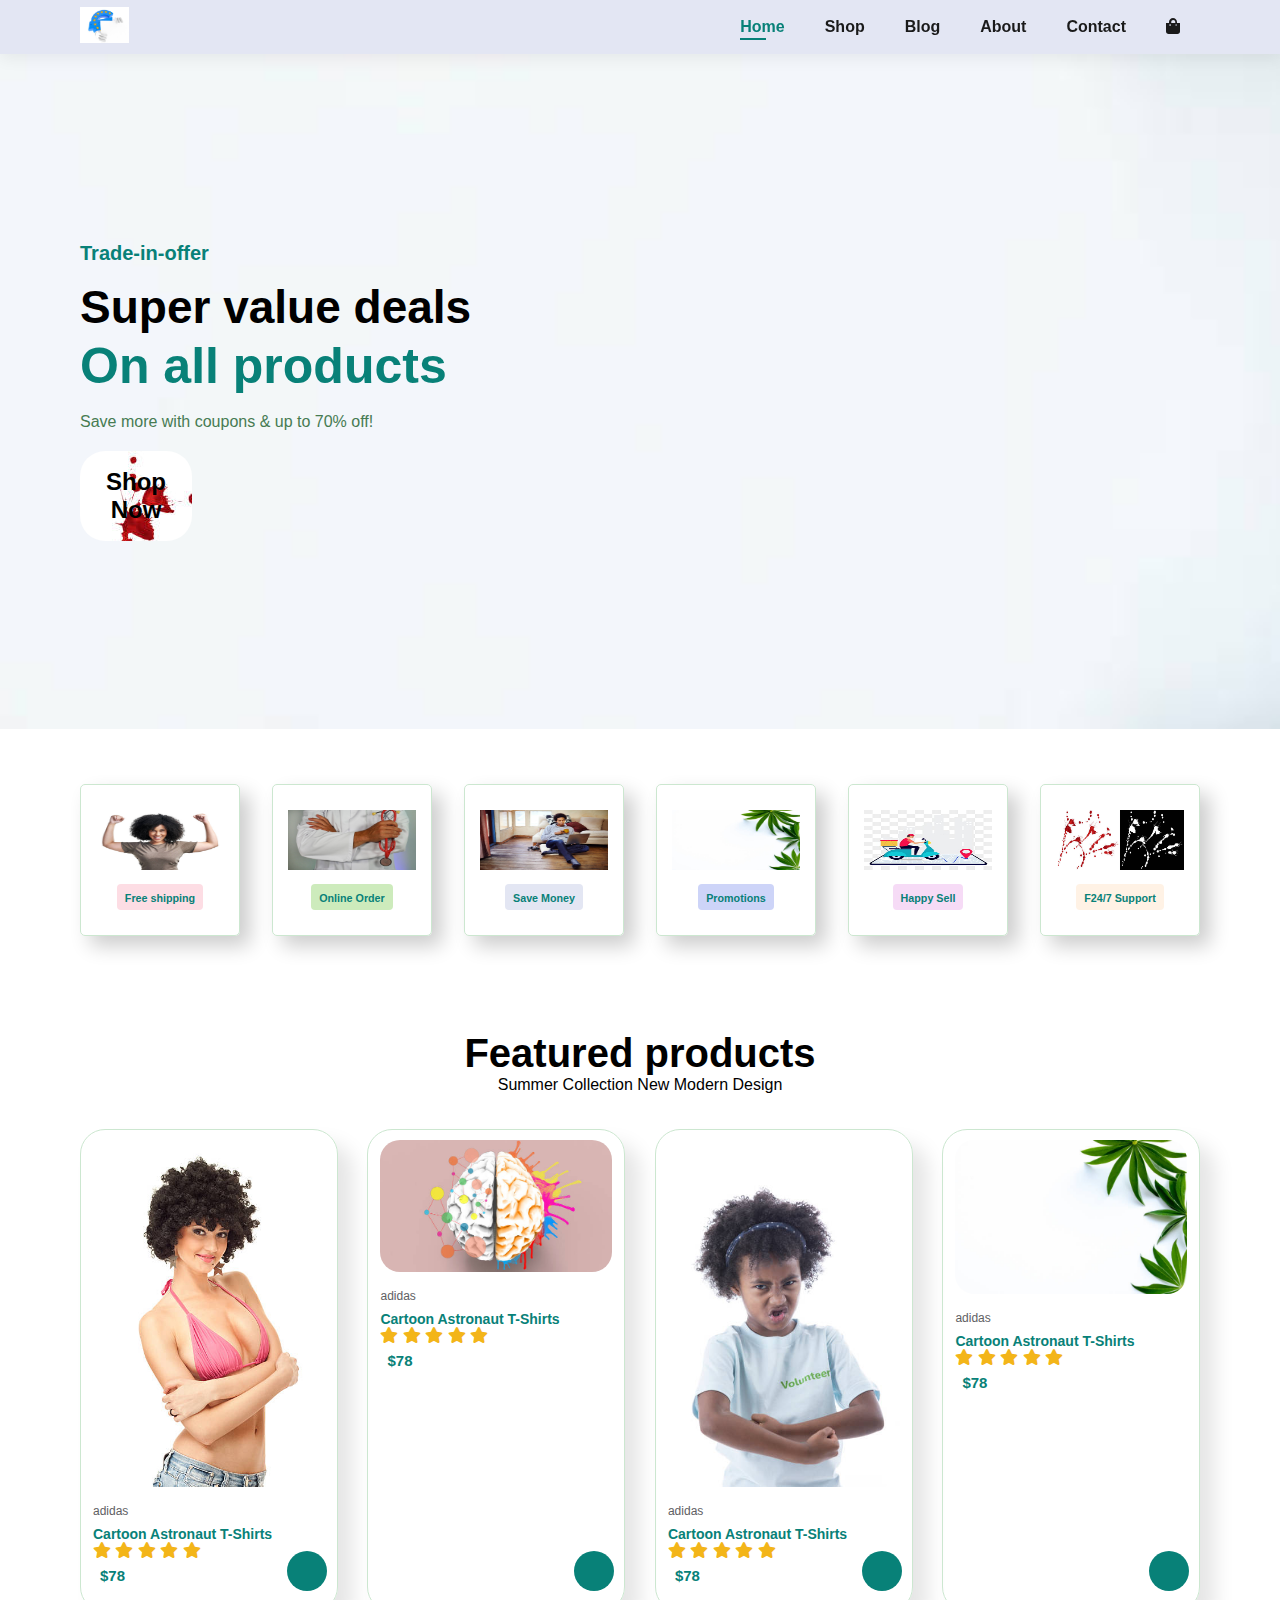
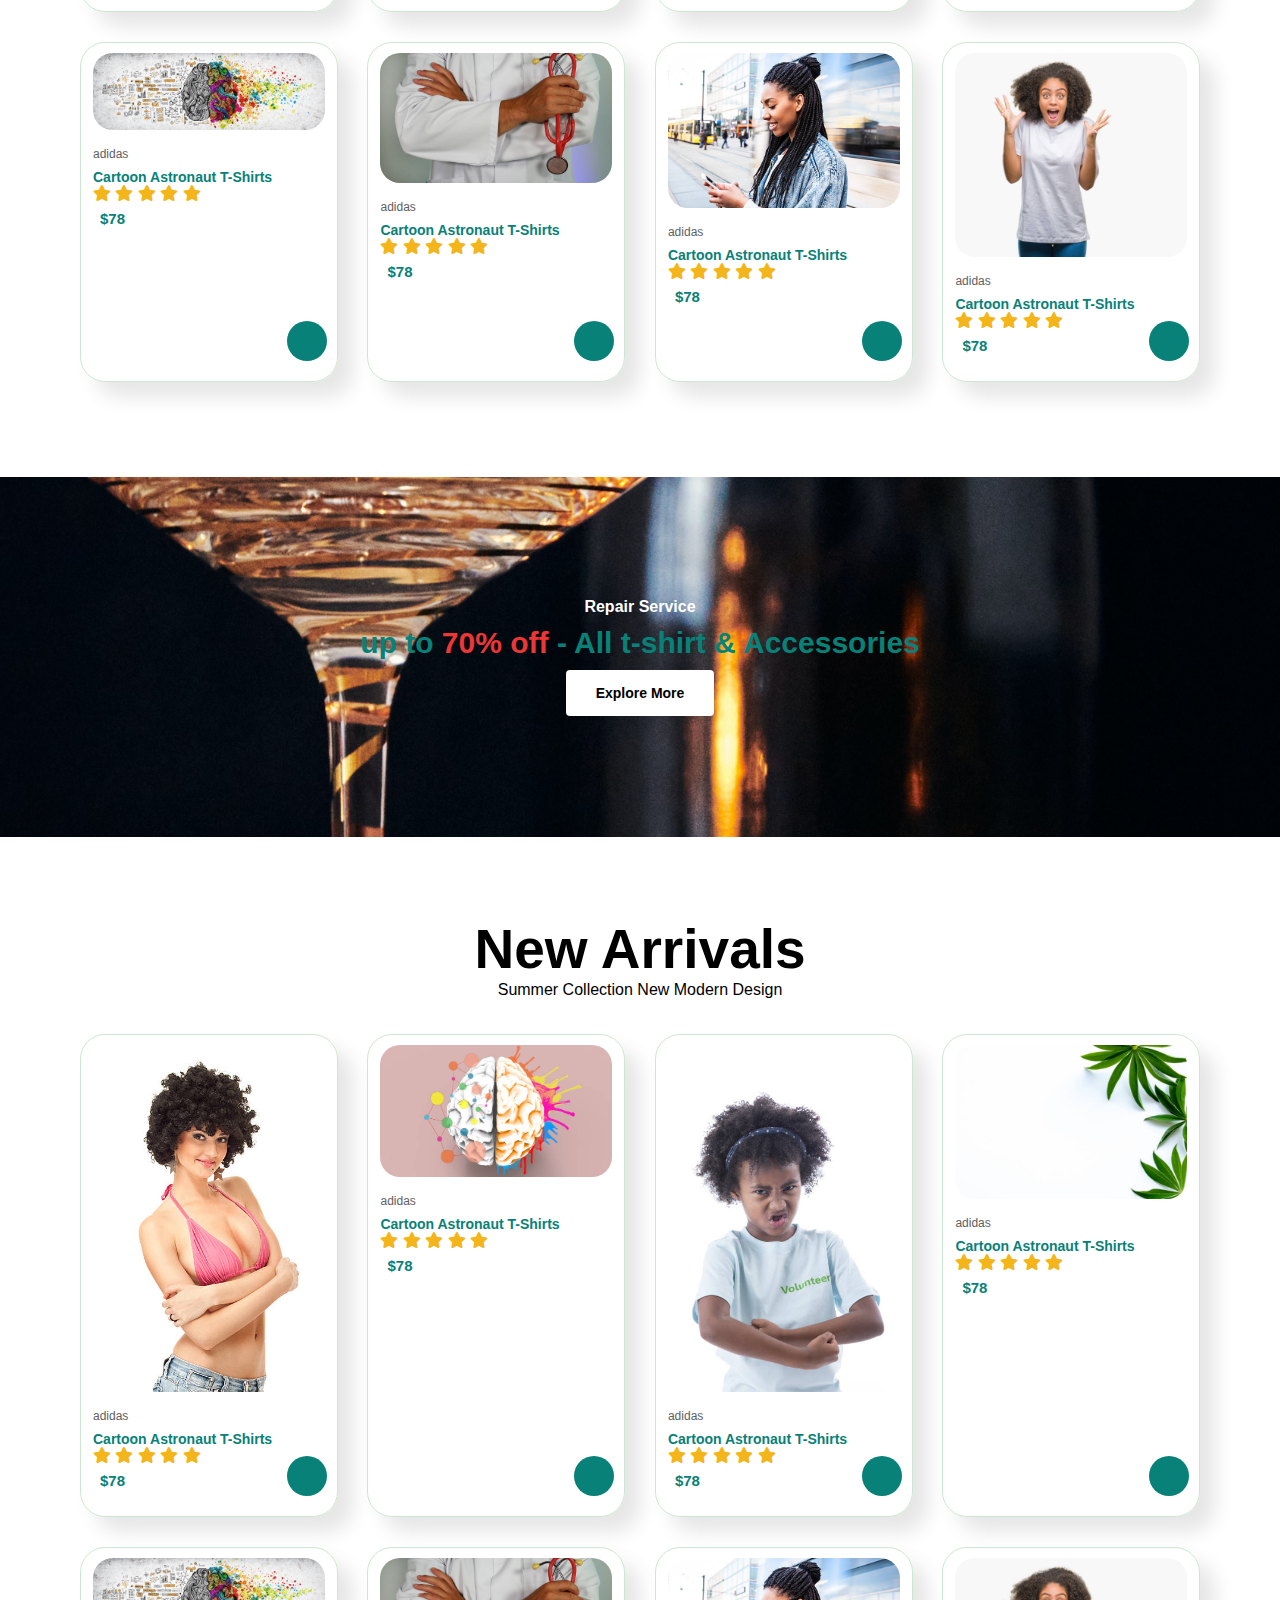
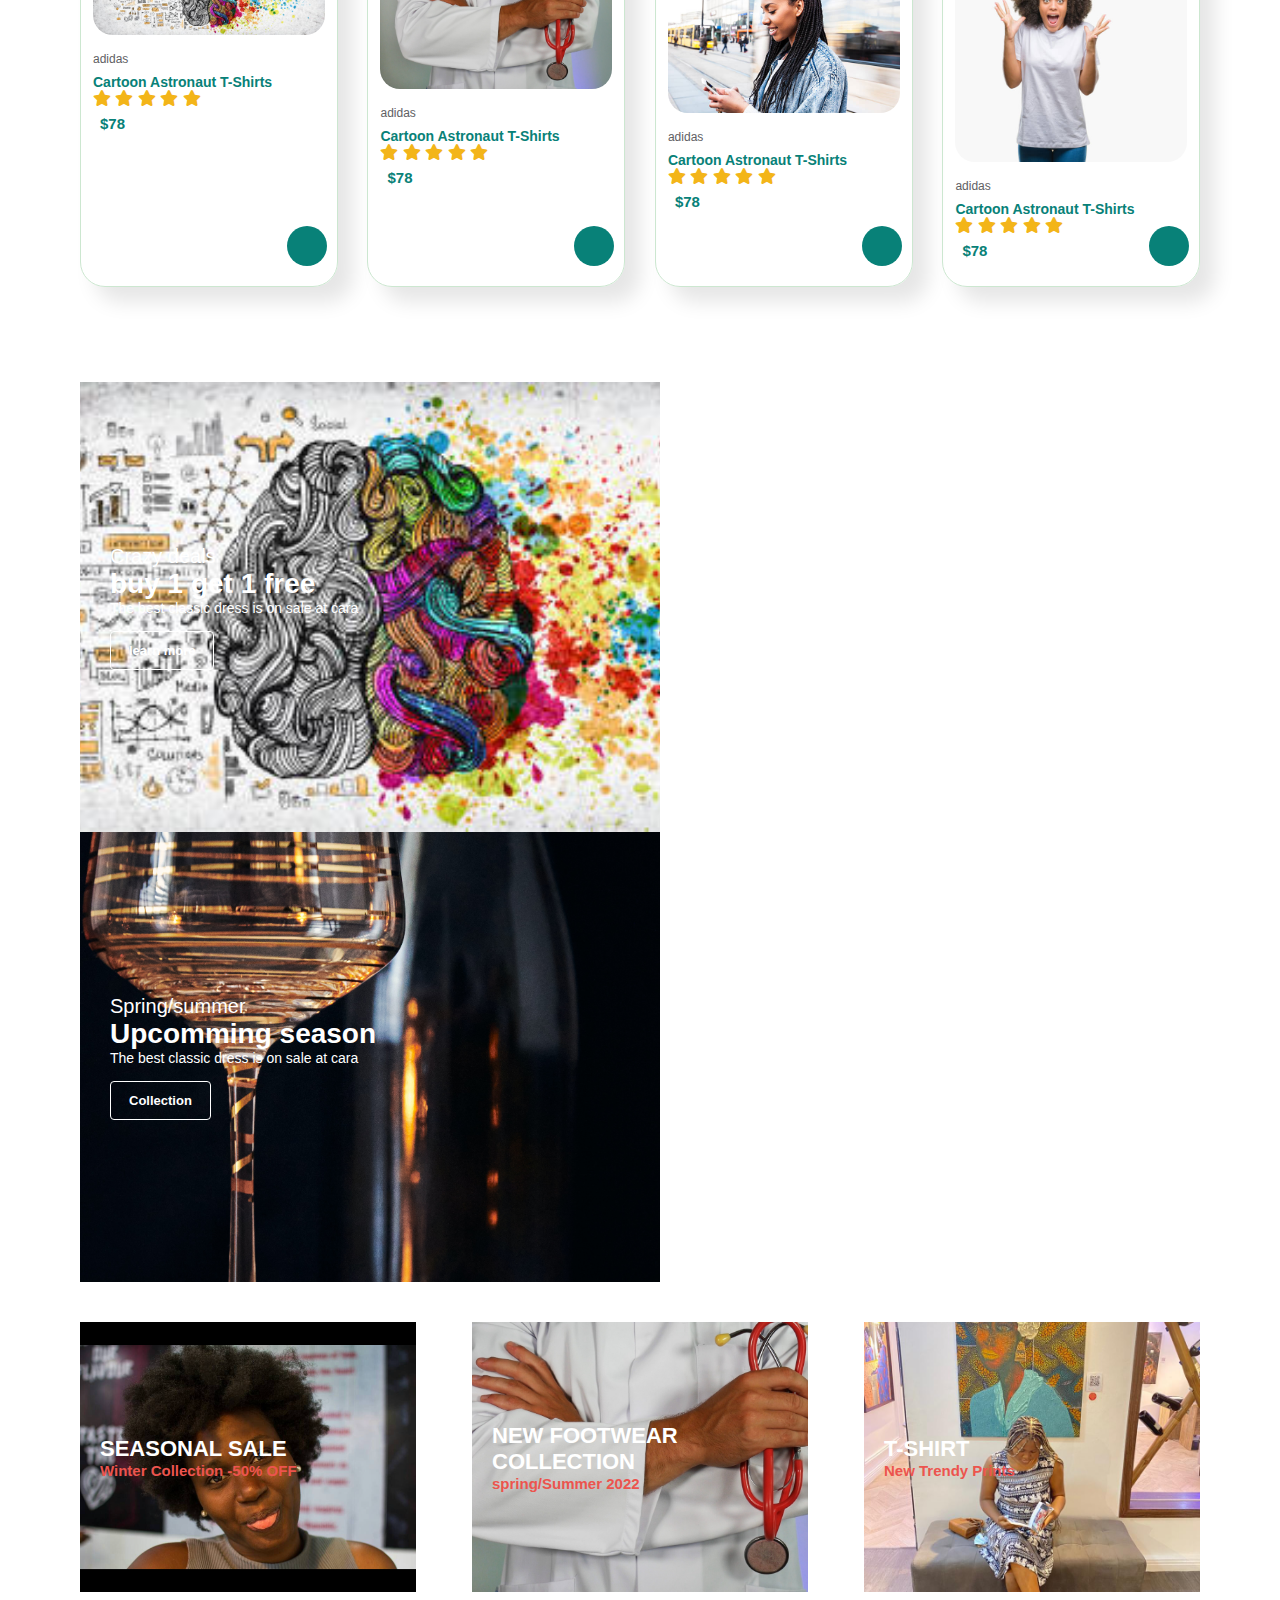
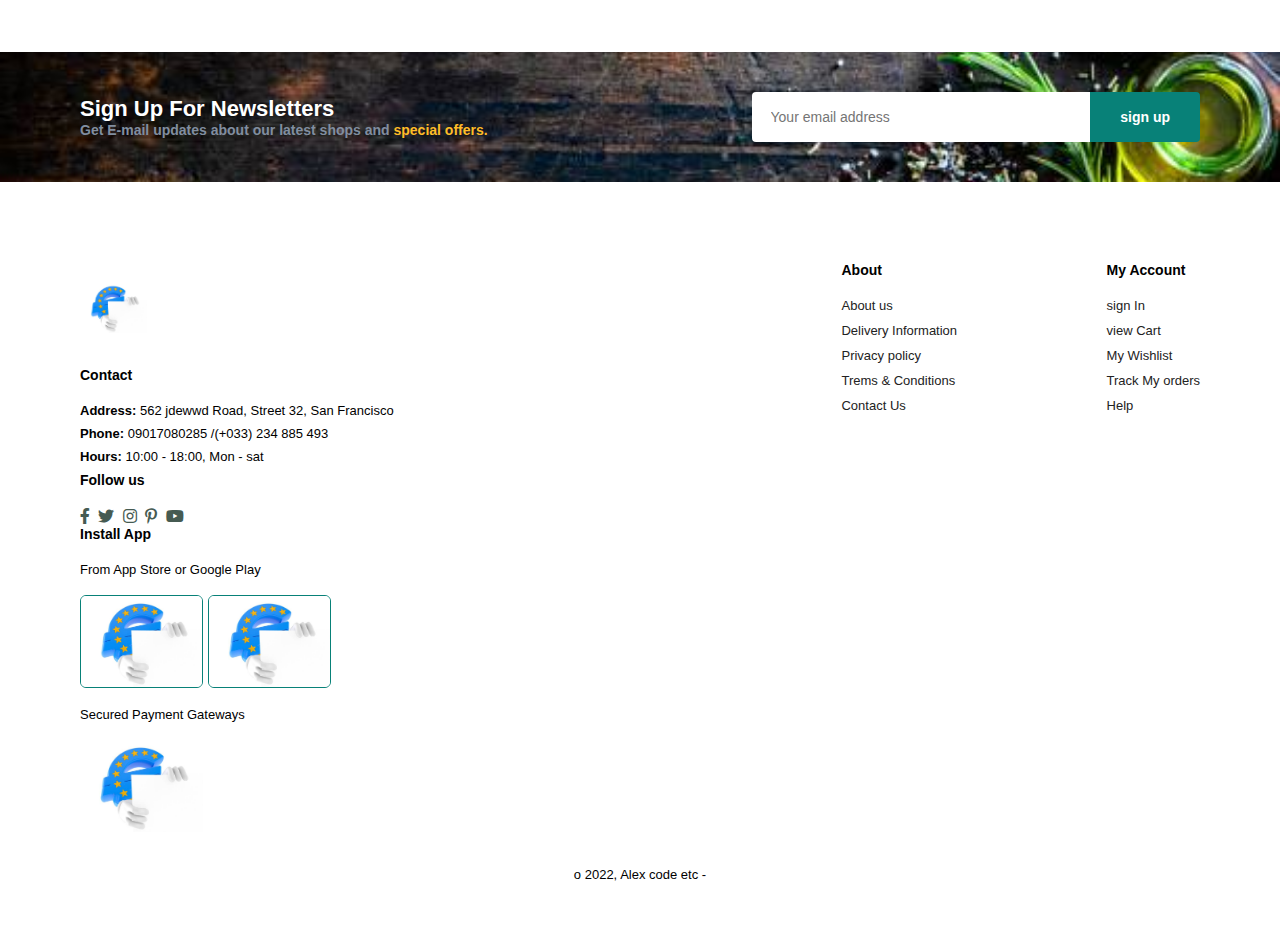
==== index.html @ e20bce14 "alexvch" ====
<!DOCTYPE html>
<html lang="en">
<head>
    <meta charset="UTF-8">
    <meta name="viewport" content="width=device-width, initial-scale=1.0">
    <meta http-equiv="X-UA-Compatible" content="ie=edge">
    <title>Document</title>
    <link rel="stylesheet" href="fontawesome-free-5.15.4-web/css/all.min.css">
    <link rel="stylesheet" href="style.css">
</head>
<body>

    <section id="header">
        <a href="#"> <img src="ttt.jpg" class="logo" alt=""></a>
        <div>
            <ul id="navbar">
                <li><a class="active" href="index.html">Home</a></li>
                <li><a href="shop.html">Shop</a></li>
                <li><a href="blog.html">Blog</a></li>
                <li><a href="about.html">About</a></li>
                <li><a href="contact.html">Contact</a></li>
                <li id="lg-bag"><a href="cart.html"><i class="fa fa-shopping-bag" aria-hidden="true"></i></a></li>
                <a href="#" id="close"><i class="fa fa-times" aria-hidden="true"></i></a>
                

            </ul>
        </div>
        <div id="mobile">
            <a href="cart.html"><i class="fa fa-shopping-bag" aria-hidden="true"></i></a>
            <i id="bar" class="fa fa-outdent" aria-hidden="true"></i>



        </div>
    </section>



    <section id="hero">
        <h4 style="font-size: 20px; padding-bottom: 15px; color:#088178;">Trade-in-offer</h4>
        <h2 style="font-size: 46px; line-height: 54px;">Super value deals</h2>
        <h1 style="font-size: 50px; line-height: 64px; color:#088178;">On all products</h1>
        <p style="color: #1a1a1a; margin: 15px 0 20px 0; color: #467b52;">Save more with coupons & up to 70% off!</p>
        <button>Shop Now</button>

    </section>

    <section id="feature" class="section-p1">
        <div class="fe-box">
            <img src="mk.jpg" class="mmb" alt="">
            <h6>Free shipping</h6>
        </div>
        <div class="fe-box">
            <img src="alexf.jpg" class="mmb" alt="">
            <h6>Online Order</h6>
        </div>
        <div class="fe-box">
            <img src="lll.jpg" class="mmb" alt="">
            <h6>Save Money</h6>
        </div>
        <div class="fe-box">
            <img src="msj.jpg" class="mmb" alt="">
            <h6>Promotions</h6>
        </div>
        <div class="fe-box">
            <img src="nmh.jpg" class="mmb" alt="">
            <h6>Happy Sell</h6>
        </div>
        <div class="fe-box">
            <img src="vvvv.jpg" class="mmb" alt="">
            <h6>F24/7 Support</h6>
        </div>
    </section>


    <section id="product"  class="section-p1">
        <h2>Featured products</h2>
        <p>Summer Collection New Modern Design</p>
        <div class="pro-container">
           <div class="pro" onclick="window.location.href='sproduct.html';">
               <img src="bn.jpg" alt="">
               <div class="des">
                   <span>adidas</span>
                   <h5>Cartoon Astronaut T-Shirts</h5>
                   <div class="star">
                        <i class="fa fa-star" aria-hidden="true"></i>
                        <i class="fa fa-star" aria-hidden="true"></i>
                        <i class="fa fa-star" aria-hidden="true"></i>
                        <i class="fa fa-star" aria-hidden="true"></i>
                        <i class="fa fa-star" aria-hidden="true"></i>
                        
                   </div>
                   <h4>$78</h4>
               </div>
               <a href="#"><i class="fa fa-shopping-cart cart" aria-hidden="true"></i></a>

           </div>
           <div class="pro" onclick="window.location.href='sproduct.html';">
            <img src="asx.jpg" alt="">
            <div class="des">
                <span>adidas</span>
                <h5>Cartoon Astronaut T-Shirts</h5>
                <div class="star">
                     <i class="fa fa-star" aria-hidden="true"></i>
                     <i class="fa fa-star" aria-hidden="true"></i>
                     <i class="fa fa-star" aria-hidden="true"></i>
                     <i class="fa fa-star" aria-hidden="true"></i>
                     <i class="fa fa-star" aria-hidden="true"></i>
                     
                </div>
                <h4>$78</h4>
            </div>
            <a href="#"><i class="fa fa-shopping-cart cart" aria-hidden="true"></i></a>

        </div>
        <div class="pro" onclick="window.location.href='sproduct.html';">
            <img src="bb.jpg" alt="">
            <div class="des">
                <span>adidas</span>
                <h5>Cartoon Astronaut T-Shirts</h5>
                <div class="star">
                     <i class="fa fa-star" aria-hidden="true"></i>
                     <i class="fa fa-star" aria-hidden="true"></i>
                     <i class="fa fa-star" aria-hidden="true"></i>
                     <i class="fa fa-star" aria-hidden="true"></i>
                     <i class="fa fa-star" aria-hidden="true"></i>
                     
                </div>
                <h4>$78</h4>
            </div>
            <a href="#"><i class="fa fa-shopping-cart cart" aria-hidden="true"></i></a>

        </div>
        <div class="pro" onclick="window.location.href='sproduct.html';">
            <img src="msj.jpg" alt="">
            <div class="des">
                <span>adidas</span>
                <h5>Cartoon Astronaut T-Shirts</h5>
                <div class="star">
                     <i class="fa fa-star" aria-hidden="true"></i>
                     <i class="fa fa-star" aria-hidden="true"></i>
                     <i class="fa fa-star" aria-hidden="true"></i>
                     <i class="fa fa-star" aria-hidden="true"></i>
                     <i class="fa fa-star" aria-hidden="true"></i>
                     
                </div>
                <h4>$78</h4>
            </div>
            <a href="#"><i class="fa fa-shopping-cart cart" aria-hidden="true"></i></a>

        </div>
        <div class="pro" onclick="window.location.href='sproduct.html';">
            <img src="bra.jpg" alt="">
            <div class="des">
                <span>adidas</span>
                <h5>Cartoon Astronaut T-Shirts</h5>
                <div class="star">
                     <i class="fa fa-star" aria-hidden="true"></i>
                     <i class="fa fa-star" aria-hidden="true"></i>
                     <i class="fa fa-star" aria-hidden="true"></i>
                     <i class="fa fa-star" aria-hidden="true"></i>
                     <i class="fa fa-star" aria-hidden="true"></i>
                     
                </div>
                <h4>$78</h4>
            </div>
            <a href="#"><i class="fa fa-shopping-cart cart" aria-hidden="true"></i></a>

        </div>
        <div class="pro" onclick="window.location.href='sproduct.html';">
            <img src="alexf.jpg" alt="">
            <div class="des">
                <span>adidas</span>
                <h5>Cartoon Astronaut T-Shirts</h5>
                <div class="star">
                     <i class="fa fa-star" aria-hidden="true"></i>
                     <i class="fa fa-star" aria-hidden="true"></i>
                     <i class="fa fa-star" aria-hidden="true"></i>
                     <i class="fa fa-star" aria-hidden="true"></i>
                     <i class="fa fa-star" aria-hidden="true"></i>
                     
                </div>
                <h4>$78</h4>
            </div>
            <a href="#"><i class="fa fa-shopping-cart cart" aria-hidden="true"></i></a>

        </div>
        <div class="pro" onclick="window.location.href='sproduct.html';">
            <img src="sdd.jpg" alt="">
            <div class="des">
                <span>adidas</span>
                <h5>Cartoon Astronaut T-Shirts</h5>
                <div class="star">
                     <i class="fa fa-star" aria-hidden="true"></i>
                     <i class="fa fa-star" aria-hidden="true"></i>
                     <i class="fa fa-star" aria-hidden="true"></i>
                     <i class="fa fa-star" aria-hidden="true"></i>
                     <i class="fa fa-star" aria-hidden="true"></i>
                     
                </div>
                <h4>$78</h4>
            </div>
            <a href="#"><i class="fa fa-shopping-cart cart" aria-hidden="true"></i></a>

        </div>
        <div class="pro" onclick="window.location.href='sproduct.html';">
            <img src="ccc.jpg" alt="">
            <div class="des">
                <span>adidas</span>
                <h5>Cartoon Astronaut T-Shirts</h5>
                <div class="star">
                     <i class="fa fa-star" aria-hidden="true"></i>
                     <i class="fa fa-star" aria-hidden="true"></i>
                     <i class="fa fa-star" aria-hidden="true"></i>
                     <i class="fa fa-star" aria-hidden="true"></i>
                     <i class="fa fa-star" aria-hidden="true"></i>
                     
                </div>
                <h4>$78</h4>
            </div>
            <a href="#"><i class="fa fa-shopping-cart cart" aria-hidden="true"></i></a>

        </div>
        </div>

    </section>

    <section id="banner" class="section-m1">
        <h4>Repair Service</h4>
        <h2>up to <span> 70% off</span> - All t-shirt & Accessories</h2>
        <button class="normal">Explore More</button>

    </section>

    
    <section id="product"  class="section-p1">
        <h2 class="bb">New Arrivals</h2>
        <p>Summer Collection New Modern Design</p>
        <div class="pro-container">
           <div class="pro" onclick="window.location.href='sproduct.html';">
               <img src="bn.jpg" alt="">
               <div class="des">
                   <span>adidas</span>
                   <h5>Cartoon Astronaut T-Shirts</h5>
                   <div class="star">
                        <i class="fa fa-star" aria-hidden="true"></i>
                        <i class="fa fa-star" aria-hidden="true"></i>
                        <i class="fa fa-star" aria-hidden="true"></i>
                        <i class="fa fa-star" aria-hidden="true"></i>
                        <i class="fa fa-star" aria-hidden="true"></i>
                        
                   </div>
                   <h4>$78</h4>
               </div>
               <a href="#"><i class="fa fa-shopping-cart cart" aria-hidden="true"></i></a>

           </div>
           <div class="pro" onclick="window.location.href='sproduct.html';">
            <img src="asx.jpg" alt="">
            <div class="des">
                <span>adidas</span>
                <h5>Cartoon Astronaut T-Shirts</h5>
                <div class="star">
                     <i class="fa fa-star" aria-hidden="true"></i>
                     <i class="fa fa-star" aria-hidden="true"></i>
                     <i class="fa fa-star" aria-hidden="true"></i>
                     <i class="fa fa-star" aria-hidden="true"></i>
                     <i class="fa fa-star" aria-hidden="true"></i>
                     
                </div>
                <h4>$78</h4>
            </div>
            <a href="#"><i class="fa fa-shopping-cart cart" aria-hidden="true"></i></a>

        </div>
        <div class="pro" onclick="window.location.href='sproduct.html';">
            <img src="bb.jpg" alt="">
            <div class="des">
                <span>adidas</span>
                <h5>Cartoon Astronaut T-Shirts</h5>
                <div class="star">
                     <i class="fa fa-star" aria-hidden="true"></i>
                     <i class="fa fa-star" aria-hidden="true"></i>
                     <i class="fa fa-star" aria-hidden="true"></i>
                     <i class="fa fa-star" aria-hidden="true"></i>
                     <i class="fa fa-star" aria-hidden="true"></i>
                     
                </div>
                <h4>$78</h4>
            </div>
            <a href="#"><i class="fa fa-shopping-cart cart" aria-hidden="true"></i></a>

        </div>
        <div class="pro" onclick="window.location.href='sproduct.html';">
            <img src="msj.jpg" alt="">
            <div class="des">
                <span>adidas</span>
                <h5>Cartoon Astronaut T-Shirts</h5>
                <div class="star">
                     <i class="fa fa-star" aria-hidden="true"></i>
                     <i class="fa fa-star" aria-hidden="true"></i>
                     <i class="fa fa-star" aria-hidden="true"></i>
                     <i class="fa fa-star" aria-hidden="true"></i>
                     <i class="fa fa-star" aria-hidden="true"></i>
                     
                </div>
                <h4>$78</h4>
            </div>
            <a href="#"><i class="fa fa-shopping-cart cart" aria-hidden="true"></i></a>

        </div>
        <div class="pro" onclick="window.location.href='sproduct.html';">
            <img src="bra.jpg" alt="">
            <div class="des">
                <span>adidas</span>
                <h5>Cartoon Astronaut T-Shirts</h5>
                <div class="star">
                     <i class="fa fa-star" aria-hidden="true"></i>
                     <i class="fa fa-star" aria-hidden="true"></i>
                     <i class="fa fa-star" aria-hidden="true"></i>
                     <i class="fa fa-star" aria-hidden="true"></i>
                     <i class="fa fa-star" aria-hidden="true"></i>
                     
                </div>
                <h4>$78</h4>
            </div>
            <a href="#"><i class="fa fa-shopping-cart cart" aria-hidden="true"></i></a>

        </div>
        <div class="pro" onclick="window.location.href='sproduct.html';">
            <img src="alexf.jpg" alt="">
            <div class="des">
                <span>adidas</span>
                <h5>Cartoon Astronaut T-Shirts</h5>
                <div class="star">
                     <i class="fa fa-star" aria-hidden="true"></i>
                     <i class="fa fa-star" aria-hidden="true"></i>
                     <i class="fa fa-star" aria-hidden="true"></i>
                     <i class="fa fa-star" aria-hidden="true"></i>
                     <i class="fa fa-star" aria-hidden="true"></i>
                     
                </div>
                <h4>$78</h4>
            </div>
            <a href="#"><i class="fa fa-shopping-cart cart" aria-hidden="true"></i></a>

        </div>
        <div class="pro" onclick="window.location.href='sproduct.html';">
            <img src="sdd.jpg" alt="">
            <div class="des">
                <span>adidas</span>
                <h5>Cartoon Astronaut T-Shirts</h5>
                <div class="star">
                     <i class="fa fa-star" aria-hidden="true"></i>
                     <i class="fa fa-star" aria-hidden="true"></i>
                     <i class="fa fa-star" aria-hidden="true"></i>
                     <i class="fa fa-star" aria-hidden="true"></i>
                     <i class="fa fa-star" aria-hidden="true"></i>
                     
                </div>
                <h4>$78</h4>
            </div>
            <a href="#"><i class="fa fa-shopping-cart cart" aria-hidden="true"></i></a>

        </div>
        <div class="pro" onclick="window.location.href='search.html';">
            <img src="ccc.jpg" alt="">
            <div class="des">
                <span>adidas</span>
                <h5>Cartoon Astronaut T-Shirts</h5>
                <div class="star">
                     <i class="fa fa-star" aria-hidden="true"></i>
                     <i class="fa fa-star" aria-hidden="true"></i>
                     <i class="fa fa-star" aria-hidden="true"></i>
                     <i class="fa fa-star" aria-hidden="true"></i>
                     <i class="fa fa-star" aria-hidden="true"></i>
                     
                </div>
                <h4>$78</h4>
            </div>
            <a href="#"><i class="fa fa-shopping-cart cart" aria-hidden="true"></i></a>

        </div>
        </div>

    </section>

    <section id="sm-banner" class="section-p1">
        <div class="banner-box">
            <h4>Crazy deals</h4>
            <h2>buy 1 get 1 free</h2>
            <span>The best classic dress is on sale at cara</span>
            <button class="white">learn more</button>

        </div>
        <div class="banner-box banner-box2"> 
            <h4>Spring/summer</h4>
            <h2>Upcomming season</h2>
            <span>The best classic dress is on sale at cara</span>
            <button class="white">Collection</button>

        </div>
    </section>

    <section id="banner3">
        <div class="banner-box"> 
            <h2>SEASONAL SALE</h2>
            <h3>Winter Collection -50% OFF</h3>

        </div>
        <div class="banner-box banner-box2"> 
            <h2>NEW FOOTWEAR <br> COLLECTION</h2>
            <h3>spring/Summer 2022</h3>

        </div>
        <div class="banner-box  banner-box3"> 
            <h2>T-SHIRT</h2>
            <h3>New Trendy Prints</h3>

        </div>
    </section>

    <section id="news-letter" class="section-p1 section-m1">
        <div class="newstext">
            <h4>Sign Up For Newsletters</h4>
        <p>Get E-mail updates about our latest shops and <span> special offers.</span></p>

        </div>
         <div class="form">
            <input type="text" placeholder="Your email address">
            <button class="normal">sign up</button>
         </div>
         

    </section>

    <footer class="section-p1">
        <div class="follow">
            <img src="ttt.jpg" class="nkk" alt="">
            <h4>Contact</h4>
            <p> <strong>Address:</strong> 562 jdewwd Road, Street 32, San Francisco</p>
            <p> <strong>Phone:</strong> 09017080285 /(+033) 234 885 493</p>
            <p> <strong>Hours:</strong> 10:00 - 18:00, Mon - sat</p>
            <div class="Follow">
                <h4>Follow us</h4>
                <div class="icon">
                     <i class="fab fa-facebook-f" aria-hidden="true"></i>
                     <i class="fab fa-twitter" aria-hidden="true"></i>
                     <i class="fab fa-instagram" aria-hidden="true"></i>
                     <i class="fab fa-pinterest-p" aria-hidden="true"></i>
                     <i class="fab fa-youtube" aria-hidden="true"></i>


                </div>

            </div>

       

        </div>

        <div class="col">
            <h4>About</h4>
            <a href="#">About us</a>
            <a href="#">Delivery Information</a>
            <a href="#">Privacy policy</a>
            <a href="#">Trems & Conditions</a>
            <a href="#">Contact Us</a>
        </div>

        <div class="col">
            <h4>My Account</h4>
            <a href="#">sign In</a>
            <a href="#">view Cart</a>
            <a href="#">My Wishlist</a>
            <a href="#">Track My orders</a>
            <a href="#">Help</a>
        </div>

        <div class="col install">
            <h4>Install App</h4>
            <p>From App Store or Google Play</p>
            <div class="row">
                <img src="ttt.jpg" class="nkk" alt="">
                <img src="ttt.jpg" class="nkk" alt="">
            </div>
            <p>Secured Payment Gateways</p>
            <img src="ttt.jpg" class="nkk" alt="">
        </div>

        <div class="copyright">
            <p>o 2022, Alex code etc - </p>

        </div>

    </footer>
    

    <script src="script.js"></script>
</body>
</html>
---- style.css ----
*{
    margin: 0;
    padding: 0;
    box-sizing: border-box;
    font-family: 'spartan', sans-serif;
}
.section-p1{
    padding: 40px 80px;
}
.section-m1{
    margin: 40px 0;
}
button.normal{
    font-size: 14px;
    font-weight: 600;
    padding: 15px 30px;
    color: #000;
    background-color: #ffff;
    border-radius: 4px;
    cursor: pointer;
    border: none;
    outline: none;
    transition: 0.2s;
}
button.white{
    font-size: 13px;
    font-weight: 600;
    padding: 11px 18px;
    color: #fff;
    background-color: transparent;
    border-radius: 4px;
    cursor: pointer;
    border: 1px solid #fff;
    outline: none;
    transition: 0.2s;
}
body{
    width: 100%;
}

.logo{
    width: 8%;
}
#header{
display: flex;
justify-content: space-between;
align-items: center;
padding: 27px 80px;
height: 20px;
background-color:#E3E6F3;
box-shadow: 0 5px 15px rgba(0, 0, 0, 0.06);
z-index: 999;
position: sticky;
top: 0;
left: 0;
}
#navbar{
    display: flex;
    justify-content: center;
    align-items: center;
    
}
#navbar li{
    list-style: none;
    padding: 0 20px;
    position: relative;
}
#navbar li a{
    text-decoration: none;
    font-size: 16px;
    font-weight: 600;
    color:#1a1a1a;
    transition: 0.5s ease;
}
#navbar li a:hover{
    color:#088178;
}
#navbar li a.active{
    color:#088178;
}
#navbar li a.active::after,
#navbar li a:hover::after{
    content: "";
    width: 30%;
    height: 2px;
    background-color:#088178;
    position: absolute;
    bottom: -4px;
    left: 20px;
}
#mobile{
    display: none;
    align-items: center;
}
#close{
    display: none;
}
#hero{
    background-image: url("azr.jpg");
    height: 75vh;
    width: 100%;
    background-size: cover;
    background-position: top 25% left 0;
    padding: 0 80px;
    /* align-items: flex-start; */
    flex-direction: column;
    /* margin-left: 34%; */
    align-items: flex-start;
    display: flex;
    justify-content: center;
    
}
#hero button{
    background-image: url("vvvv.jpg");
    height: 10vh;
    width: 10%;
    padding: 10px;
    font-size: 1.5rem;
    font-weight: 600;
    border: none;
    cursor: pointer;
    border-radius: 25px;
}
.mmb{
width: 100%;
height: 60px;
}
#feature{
    display: flex;
    justify-content: space-between;
    align-items: center;
    flex-wrap: wrap;
}
#feature .fe-box{
    text-align: center;
    width: 160px;
    padding: 25px 15px;
    box-shadow: 10px 10px 20px rgba(0, 0, 0, 0.20);
    border: 1px solid #cce7d0;
    border-radius: 5px;
    margin: 15px 0;
}
#feature .fe-box:hover{
    box-shadow: 10px 10px 50px rgba(70, 60, 221, 0.15);

}
#feature .fe-box img{
    width: 100%;
    margin-bottom: 10px;
}
#feature .fe-box h6{
    padding: 9px 8px 6px 8px;
    line-height: 1;
    border-radius: 4px;
    color: #088178;
    background-color: #fddde4;
    display: inline-block;
}
#feature .fe-box:nth-child(2) h6{
    background-color: #cdebbc;

}
#feature .fe-box:nth-child(3) h6{
    background-color:#E3E6F3;
    
}
#feature .fe-box:nth-child(4) h6{
    background-color: #cdd4f8;
    
}
#feature .fe-box:nth-child(5) h6{
    background-color: #f6dbf6;
    
}
#feature .fe-box:nth-child(6) h6{
    background-color: #fff2e5;
    
}
#product{
    text-align: center;

}

#product .pro{
    width: 23%;
    padding: 10px 12px;
    min-width: 250px;
    border: 1px solid #cce7d0;
    border-radius: 25px;
    cursor: pointer;
    box-shadow: 15px 15px 20px rgba(0, 0, 0, 0.1);
    margin: 15px 0;
    transition: 0.2s ease;
    position: relative;
}
#product .pro:hover{
    box-shadow: 20px 20px 30px rgba(0, 0, 0, 0.07);
    background: lightblue;

}
#product .pro img{
    width: 100%;
    border-radius: 20px;
}
#product .pro .des{
    text-align: start;
    padding: 10px 0;
}
#product .pro .des span{
    color:#606063;
    font-size: 12px;
}
#product .pro .des h5{
    color: #088178;
    font-size: 14px;
    padding-top: 7px;
}
#product .pro .des i{
    color:rgb(243, 181, 25) ;
}
#product .pro .des h4{
    padding: 7px;
    font-size: 15px;
    font-weight: 700;
    color:#088178;
}
#product h2{
    font-weight: 800;
    justify-content: space-between;
    font-size: 40px;
}
#product .bb{
    font-weight: 800;
    justify-content: space-between;
    font-size: 55px;
}
#product .pro .cart{
    width: 40px;
    height: 40px;
    line-height: 40px;
    border-radius: 50px;
    background-color: #088178;
    font-weight: 500;
    color:  #e8f6ea;
    position: absolute;
    bottom: 20px;
    right: 10px;
}
#product .pro-container{
    display: flex;
    justify-content: space-between;
    padding-top: 20px;
    flex-wrap: wrap;
}
#banner{
    display: flex;
    flex-direction: column;
    justify-content: center;
    text-align: center;
    align-items: center;
    background-image: url(alexe.jpg);
    height: 40vh;
    width: 100%;
    background-size: cover;
    background-position: center;
}
#banner h4{
    color:#fff;
    font-size: 16px;
}
#banner h2{
    color:#088178;
    font-size: 30px;
    padding: 10px 0;
}
#banner h2 span{
    color:#ef3636;
    
}
#banner button:hover{
    background: #088178;
    color: #fff;
}
#sm-banner .banner-box{
    display: flex;
    flex-direction: column;
    justify-content: center;
    align-items: flex-start;
    background-image: url(bra.jpg);
    height: 50vh;
    min-width: 580px;
    background-size: cover;
    padding: 30px;
    background-position: center;
}
#sm-banner{
    display: flex;
    justify-content: space-between;
    flex-wrap: wrap;
}
#sm-banner h4{
    color: #fff;
    font-size: 20px;
    font-weight: 300;
}
#sm-banner h2{
    color: #fff;
    font-size: 28px;
    font-weight: 800;
}
#sm-banner span{
    color: #fff;
    font-size: 14px;
    font-weight: 500;
    padding-bottom: 15px;

}
#sm-banner .banner-box:hover button{
    background-color: #088178;
    border: 1px solid #088178;
}
#sm-banner .banner-box2{
    background-image: url(alexe.jpg);
}
#banner3 .banner-box{
    display: flex;
    flex-direction: column;
    justify-content: center;
    align-items: flex-start;
    background-image: url(nana1.PNG);
    height: 30vh;
    min-width: 30%;
    background-size: cover;
    padding: 20px;
    background-position: center;
    margin-bottom: 20px;
}
#banner3 .banner-box:hover{
width: 32%;
transition: 0.5s;

}
#banner3 .banner-box:hover h2{
    font-size: 25px;
    font-weight: 30%;
    transition: 0.3s;
}
#banner3 .banner-box2{
    background-image: url(alexf.jpg);

}
#banner3 .banner-box3{
    background-image: url(bles.JPG);

}
#banner3 h2{
    color: #fff;
    font-weight: 900;
    font-size: 22px;
}
#banner3 h3{
    color:#ec544e;
    font-weight: 800;
    font-size: 15px;
}
#banner3{
    display: flex;
    justify-content: space-between;
    flex-wrap: wrap;
    padding: 0  80px;
}
#news-letter{
    display: flex;
    justify-content: space-between;
    flex-wrap: wrap;
    align-items: center;
    background-image: url(xxx.jpg);
    background-size: cover;
    background-color: #041e42;
    background-position: 20% 30%;
}
#news-letter h4{
    font-size: 22px;
    font-weight: 700;
    color: #fff;
}
#news-letter p{
    font-size: 14px;
    font-weight: 600;
    color: #818ea0;
}
#news-letter p span{
    color: #ffbd27;
}
#news-letter input{
    height: 3.125rem;
    padding: 0 1.25em;
    font-size: 14px;
    width: 100%;
    border: 1px solid transparent;
    border-radius: 4px;
    outline: none;
    border-top-right-radius: 0;
    border-bottom-right-radius: 0;

}
#news-letter button{
    background-color: #088178;
    color: #fff;
    white-space: nowrap;
    border-top-left-radius: 0;
    border-bottom-left-radius: 0;
}
#news-letter .form{
    display: flex;
    width: 40%;
}
.nkk{
    width: 11%;
    margin-bottom: 30px;

}
footer{
    display: flex;
    flex-wrap: wrap;
    justify-content: space-between;
}
footer .col{
    display: flex;
    flex-direction: column;
    align-items: flex-start;
    margin-bottom: 20px;
}
footer h4{
    font-size: 14px;
    padding-bottom: 20px;
}
footer p{
    font-size: 13px;
    margin: 0 0 8px 0;
}
footer a{
    font-size: 13px;
    text-decoration: none;
    color: #222;
    margin-bottom: 10px;
}
footer .follow{
    margin-top: 20px;
}
footer .follow i{
    color: #465b52;
    padding-right: 4px;
    cursor: pointer;
}
footer .install .row img{
    border:  1px solid #088178;
    border-radius: 6px;
}
footer .install img{
    margin: 10px 0 15px 0;
}
footer .follow i:hover,
footer a:hover{
    color: #088178;
}
footer .copyright{
    width: 100%;
    text-align: center;
}



#page-header{
    background-image: url(f6.jpg);
    height: 40vh;
    width: 100%;
    background-size: cover;
    justify-content: center;
    text-align: center;
    display: flex;
    flex-direction: column;
    padding: 14px;
}
#page-header h2,
#page-header p{
color: #fff;
}
#pagination{
    text-align: center;
}
#pagination a{
    text-decoration: none;
    padding: 15px 20px;
    border-radius: 4px;
    color: #fff;
    font-weight: 600;
    background-color: #088178;
}
#pagination a i{
    font-size: 16px;
    font-weight: 600;
}

#prodetails{
    display: flex;
    margin-top: 20px;
}
#prodetails .singal-pro-details{
    width: 50%;
    padding-top: 30px;

}
#prodetails .singal-pro-details button{
background: #088178;
color:#fff ;
padding: 17px;
width: 40%;
border: none;
border-radius: 4px;
}
#prodetails .singal-pro-details input:focus{
outline: none;
}
#prodetails .singal-pro-details h4{
    padding: 40px 0 20px 0;
}
#prodetails .singal-pro-details h2{
    font-size: 26px;
}
#prodetails .singal-pro-details select{
    padding: 5px 10px ;
    display: block;
    margin-bottom: 10px;
}
#prodetails .singal-pro-details input{
    padding-left: 10px;
    width: 50px;
    height: 47px;
    font-size: 16px;
    margin-right: 10px;
}
#prodetails .singal-pro-details span{
    line-height: 25px;
}











#prodetails .singhle-pre-image{
    width: 40%;
    margin-right: 50px;
}
.small-img-group{
    display: flex;
    justify-content: space-between;
}
.small-img-col{
    flex-basis: 24%;
    cursor: pointer;
}





/* bloggg */

#page-header.blog-header{
    background-image: url(lion.jpeg );

}

#blog{
padding: 150px 150px 0 150px;
}

#blog .blog-box{
    display: flex;
    align-items: center;
    width: 100%;
    position: relative;
    padding-bottom: 90px;

}
#blog .blog-img{
    width: 50%;
    margin-right: 40px;
}
#blog img{
    width: 100%;
    height: 300px;
    object-fit: cover;
   
}

#blog .blog-details{
    width: 50%;
}
#blog .blog-details a{
    text-decoration: none;
    font-size: 11px;
    color: #000;
    font-weight: 700;
    position: relative;
    transition: 0.3s;
}
#blog .blog-details a::after{
    content: "";
    width: 50px;
    height: 1px;
    background-color: #000;
    position: absolute;
    top: 4px;
    /* right: -600px; */
}
#blog .blog-details a:hover{
    color: #088178;
}
#blog .blog-details a:hover::after{
    background-color: #088178;
}
#blog .blog-box h1{
    position: absolute;
    top: -50px;
    left:0px;
    font-size: 70px;
    font-weight: 700;
    color:#c9cbce;
    z-index: -9;
}


/* about */
#page-header.about-header{
    background-image: url(asx.jpg);
}

#about-head img{
    width: 50%;
    height: auto;
}
#about-head{
    display: flex;
    align-items: center;
}
#about-head div{
   padding-left: 40px;
}
#about-app{
    text-align: center;
}
#about-app .video{
    width: 70%;
    height: 100%;
    margin: 30px auto 0 auto;
}
#about-app .video video{
    width: 100%;
    height: 100%;
    border-radius: 20px;
}



/* SEARCH */ 
/* body{
    width: 100%;
    height: 100vh;
    background: rgba(240, 239, 243);
    margin: auto;
    display: flex;
    flex-direction: column;
    align-items: center;
    justify-content: space-between;
} */


#container{
    width: 375px;
    height: 520px;
    background: #fff;
    border-radius: 15px;
    box-shadow: 4px 4px 30px rgba(0, 0, 0, 0.06);
    padding: 20px;
    overflow-y: scroll;
    justify-content: center;
    align-items: center;
    text-align: center;
    box-shadow: 20px 20px 30px rgba(3, 0.3, 0.3, 0.3);
}
#container form{
    width: 100%;
    border: 1px solid rgb(82, 72, 235);
    border-radius: 4px;
    display: flex;
    flex-direction: row;
    align-items: center;
}
#container::-webkit-scrollbar{
}
#container form input{
    border: none;
    outline: none;
    box-shadow: none;
    font-weight: 600;
    font-size: 16px;
    width: 100%;
    padding: 8px 10px;
}
#container form i{
    padding-left: 10px;
}
.product{
    display: flex;
    align-items: center;
    cursor: pointer;
    padding-bottom: 15px;
}
.product img{
    width: 70px;
    height: 70px;
    object-fit: cover;
    border-radius: 5px;
}
.product .p-details h2{
    font-size: 20px;
    color: #1d1d1d;
}
.product .p-details h3{
    font-size: 18px;
}
.product .p-details{
    padding-left: 15px;
}
.product-list{
    padding: 20px 0;
}












/* contacct */

#page-header .contact-header{
    background-image: url(asx.jpg);
}
#contact-details{
    display: flex;
    align-items: center;
    justify-content: space-between;
}
#contact-details .details{
width: 40%;
}
#contact-details .details span,
#form-details form span{
    font-size: 12px;
}
#contact-details .details h2,
#form-details form h2{
    font-size: 26px;
    line-height: 35px;
    padding: 20px 0;
}
#contact-details .details h3{
    font-size: 16px;
    padding-bottom: 15px;
}
#contact-details .details li{
    list-style: none;
    display: flex;
    padding: 10px 0;
}
#contact-details .details li i{
font-size: 14px;
padding-right: 22px;
}
#contact-details .details li p{
    margin: 0;
    font-size: 14px;
}
#contact-details .map{
    width: 55%;
    height: 400px;
}
#contact-details .map iframe{
    width: 100%;
    height: 100px;
}
#form-details form{
    width: 65%; 
    display: flex;
    flex-direction: column;
    align-items: flex-start;
}
#form-details form input,
#form-details form textarea{
    width: 100%;
    padding: 12px 15px;
    outline: none;
    margin-bottom: 20px;
    border: 1px solid #e1e1e1;
}
#form-details form button{
    background-color: #088178;
    color: #fff;
}
.man{
    border-radius: 800px;
    width: 6%;
    height: 80px;
}
#form-details .people div{
    padding-bottom: 25px;
    display: flex;
    align-items: flex-start;
}
#form-details .people div img{
    width: 65px;
    height: 65px;
    object-fit: cover;
    margin-right: 15px;
}
#form-details .people div p{
    margin: 0;
    font-size: 13px;
    line-height: 25px;
}
#form-details .people div p span{
    display: block;
    font-size: 16px;
    font-weight: 600;
    color: #000;
}
#form-details{
    display: flex;
    justify-content: space-between;
    margin: 30px;
    padding: 80px;
    border: 1px solid #e1e1e1;
}






/* about */

#cart table{
    width: 100%;
    border-collapse: collapse;
    table-layout: fixed;
    white-space: nowrap;
}
#cart table img{
    width: 70px;
}
#cart table td:nth-child(1){
width: 100px;
text-align: center;
}
#cart table td:nth-child(2){
    width: 150px;
    text-align: center;
}
#cart table td:nth-child(3){
    width: 250px;
    text-align: center;
   
}
#cart table td:nth-child(4),
#cart table td:nth-child(5),
#cart table td:nth-child(6){
    width: 150px;
    text-align: center;
}
#cart table td:nth-child(5) input{
    width: 70px;
    padding: 10px 5px 10px 15px;
}
#cart table thead{
    border: 1px solid #e2e9e1;
    border-right: none;
}
#cart table thead td{
    font-weight: 700;
    text-transform: uppercase;
    font-size: 13px;
    padding: 18px 0;
}
#cart table tbody tr td{
    padding-top: 15px;
}
#cart table tbody  td{
    font-size: 13px;
}

#cart-add{
    display: flex;
    flex-wrap: wrap;
    justify-content: space-between;
}
#coupon{
    width: 50%;
    margin-bottom: 30px;
}
#coupon h3,
#subtotal h3{
    padding-bottom: 15px;
}
#coupon input{
    padding-bottom: 10px 20px;
    outline: none;
    width: 60%;
    margin-right: 10px;
    border: 1px solid #e2e9e1;
}
#coupon button,
#subtotal button{
    background-color: #088178;
    color: #fff;
    padding: 12px 20px;
}
#subtotal{
    width: 50%;
    margin-bottom: 30%;
    border: 1px solid #e2e9e1;
    padding: 30px;
}
#subtotal table{
    border-collapse: collapse;
    width: 100%;
    margin-bottom: 20px;
}
#subtotal table td{
    width: 50%;
    border: 1px solid #e2e9e1;
    padding: 10px;
    font-size: 13px;
}


























@media only screen and (max-width:456px) {
    #hero button {
      
        width: 30%;
    }
    #feature .fe-box {
        
        margin: 4px 4px;
    }
    #feature {
        justify-content: center;
     
    }
    .section-p1 {
        padding: 10px 10px;
    }
    #product h2 {
    font-weight: 700;
    justify-content: center;
    font-size: 40px;
    display: flex;
}

#product .pro {
    min-width: 165px;
    
}
#blog .blog-box {
   
    width: 106%;
    padding-bottom: 90px;
}
#blog {
    padding: 30px 30px 0 30px;
}
#about-head {
    flex-direction: column;
}
  /* contact */

  #contact-details {
    display: flex;
    flex-direction: column;
    align-items: center;
    justify-content: space-between;
}

#contact-details .details {
    width: 100%;
}
#form-details {
   
    margin: 10px;
    padding: 50px;
}
#form-details {
    margin: 10px;
    padding: 30px 10px;
    flex-wrap: wrap;
}
#form-details form {
    width: 100%;
    display: flex;
    flex-direction: column;
    align-items: flex-start;
}
#cart table {
    width: 10%;
    border-collapse: collapse;
    table-layout: fixed;
    white-space: nowrap;
}
}
















@media (max-width:767px) {
    #navbar {
        display: flex;
        flex-direction: column;
        justify-content: center;
        align-items: flex-start;
        justify-content: flex-start;
        top: 0;
        position: fixed;
        right: -300px;
        height: 100vh;
        width: 300px;
        background-color: #E3E6F3;
        box-shadow: 0 40px 60px rgba(0, 0, 0, 0.1);
        padding: 80px 0 0 10px;
        transition: 0.3s;
    }
    #navbar.active{
        right: 0px;
    }
    #navbar.nn{
        right: -300px;
    }
    #navbar li{
        margin-bottom: 25px;
    }
    #mobile{
        display: flex;
        align-items: center;
    }
    #mobile i{
        color: #041e42;
        font-size: 24px;
        padding-left: 20px;
    }
    #close{
        display: initial;
        position: absolute;
        top: 30px;
        left: 30px;
        color: #222;
        font-size: 24px;
    }
    #lg-bag{
        display: none;
    }
    #hero {
        height: 70vh;
        background-position: top 30% right 30%;
        padding: 0 80px;
       
    }
    #feature .fe-box {
       
        margin: 15px 0;
    }
    #feature {
       
        justify-content: center;
    }
    #feature .fe-box {
      
        margin: 15px 15px;
    }
    #product .pro-container {
        justify-content: center;
    }
    #product .pro {
       
        margin: 15px;
      
    }
    #banner {
       
        height: 20vh;
        
    }
    #sm-banner .banner-box {
        
        min-width: 100%;
        height: 30vh;
    }
    #banner3 {
       
        padding: 0  20px;
    }
    #banner3 .banner-box {
       
        width: 5%;
        padding: 0 10px;
       
    }
    #news-letter .form {
        width: 70%;
    }
}
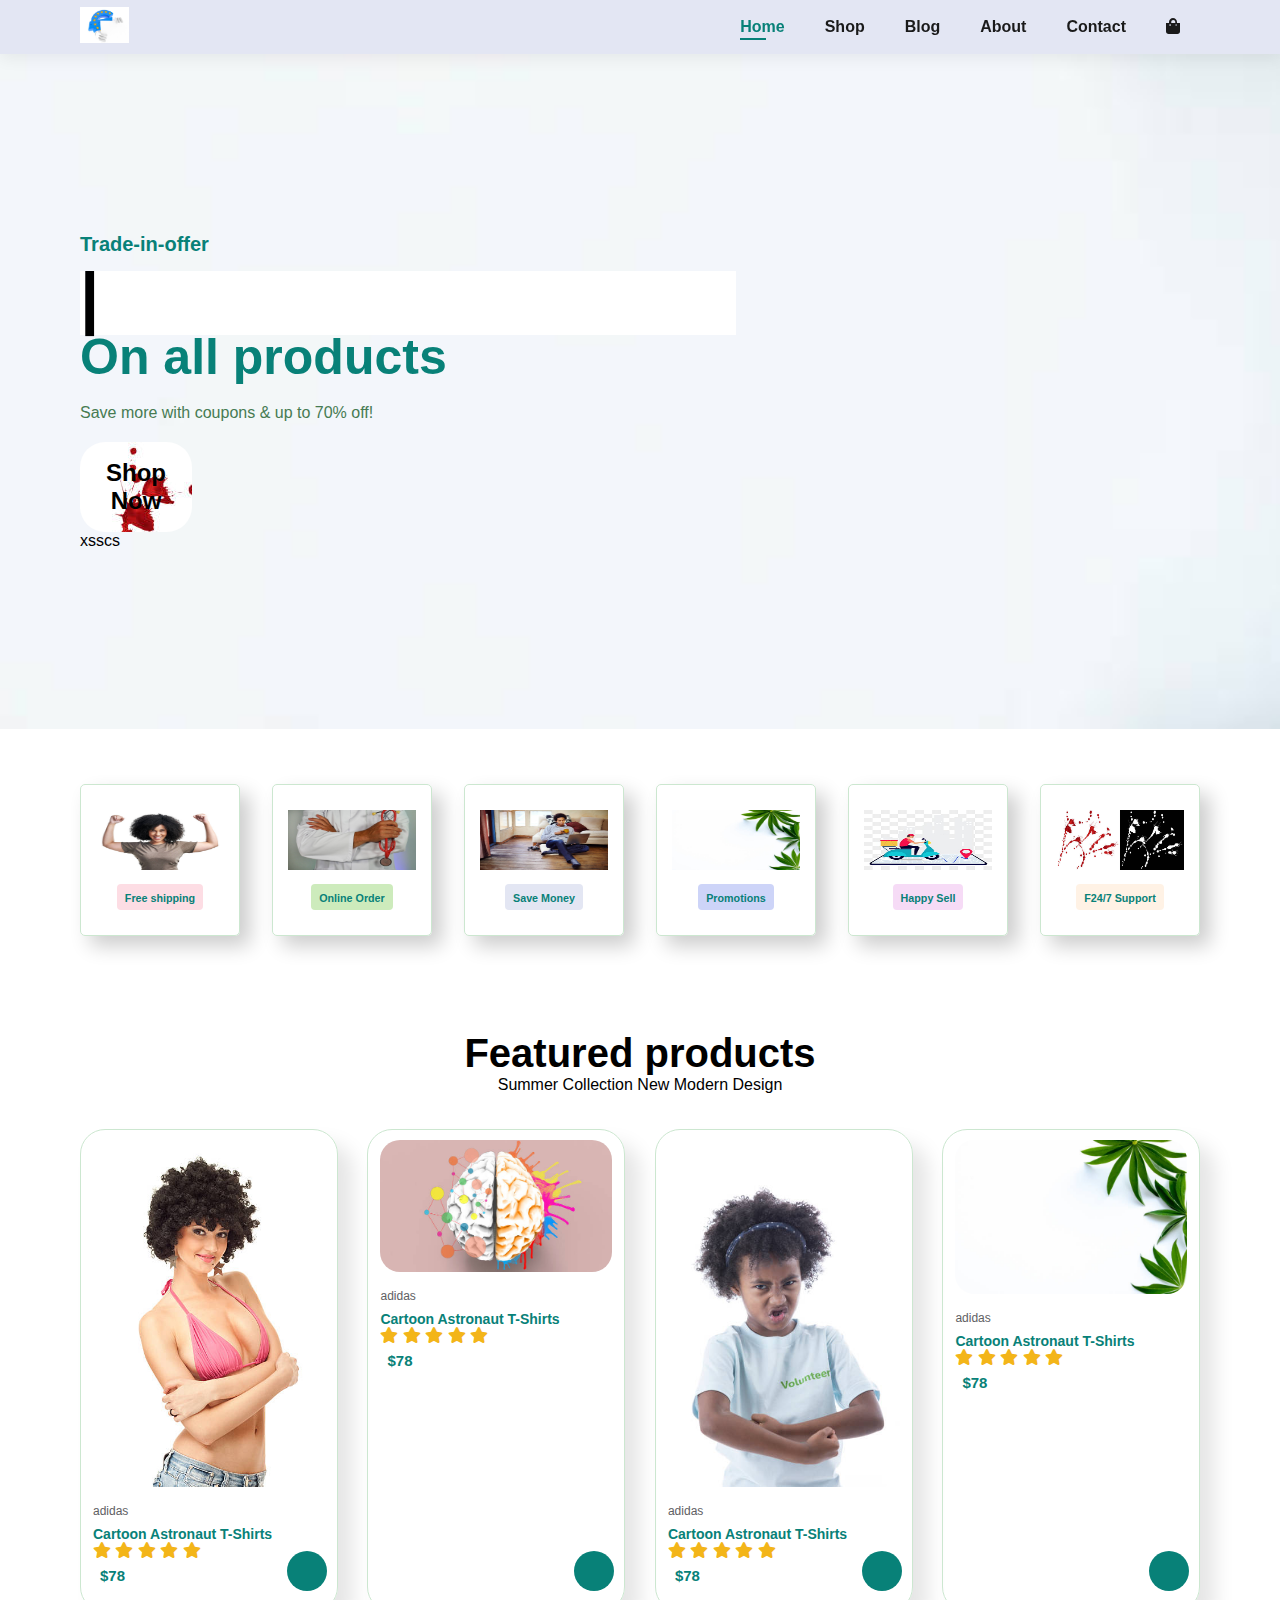
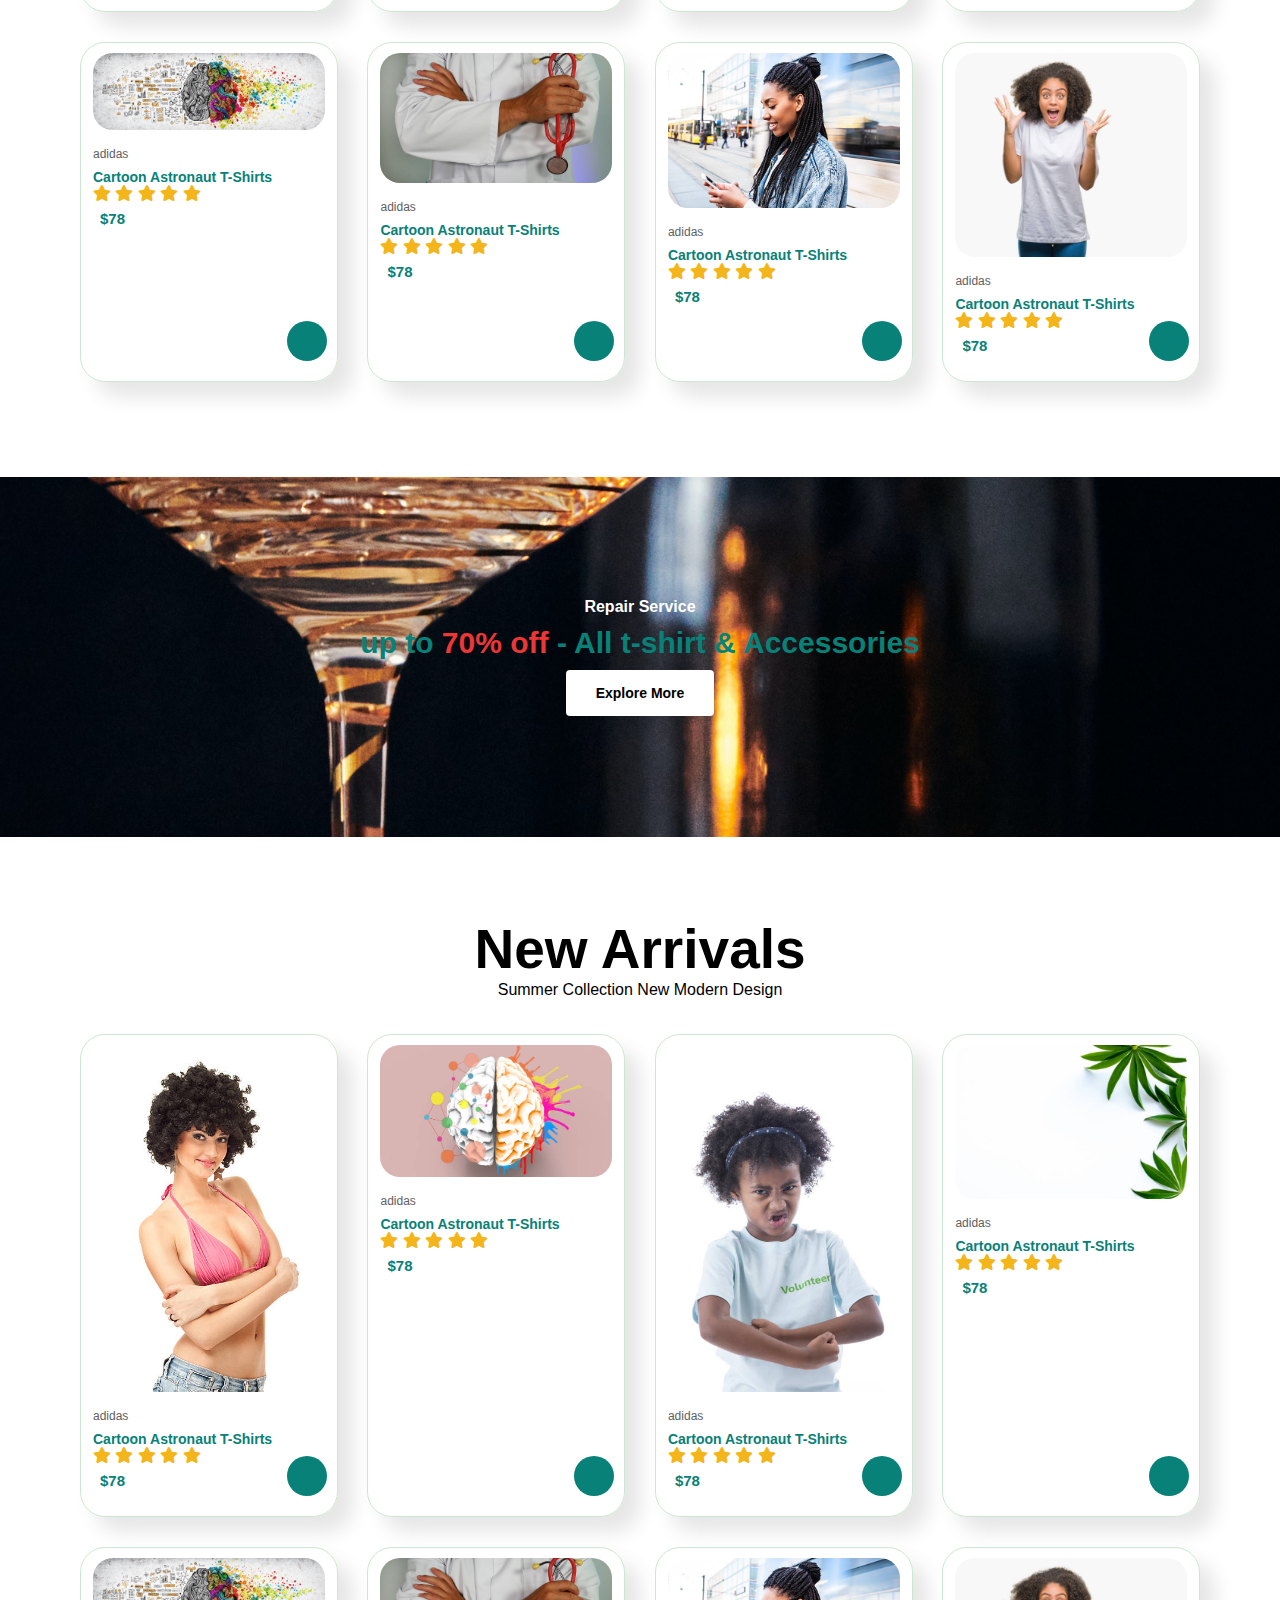
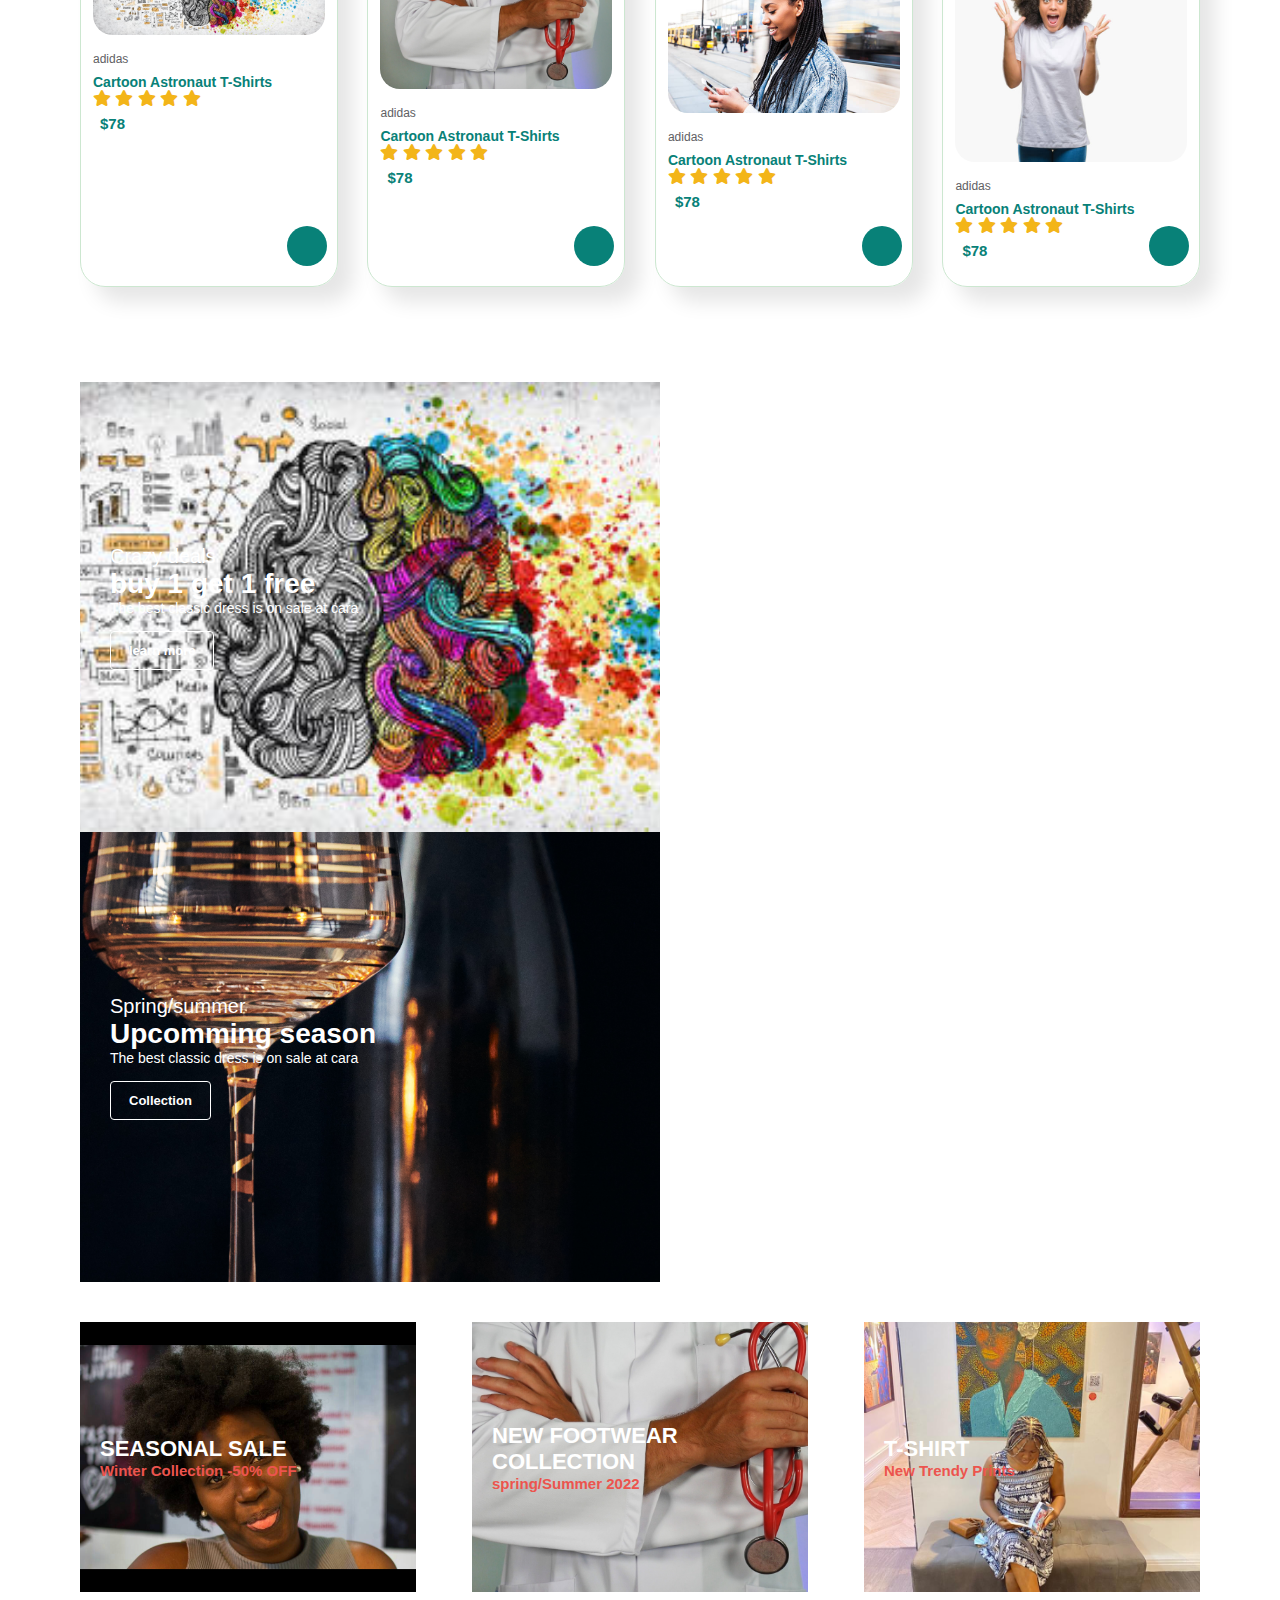
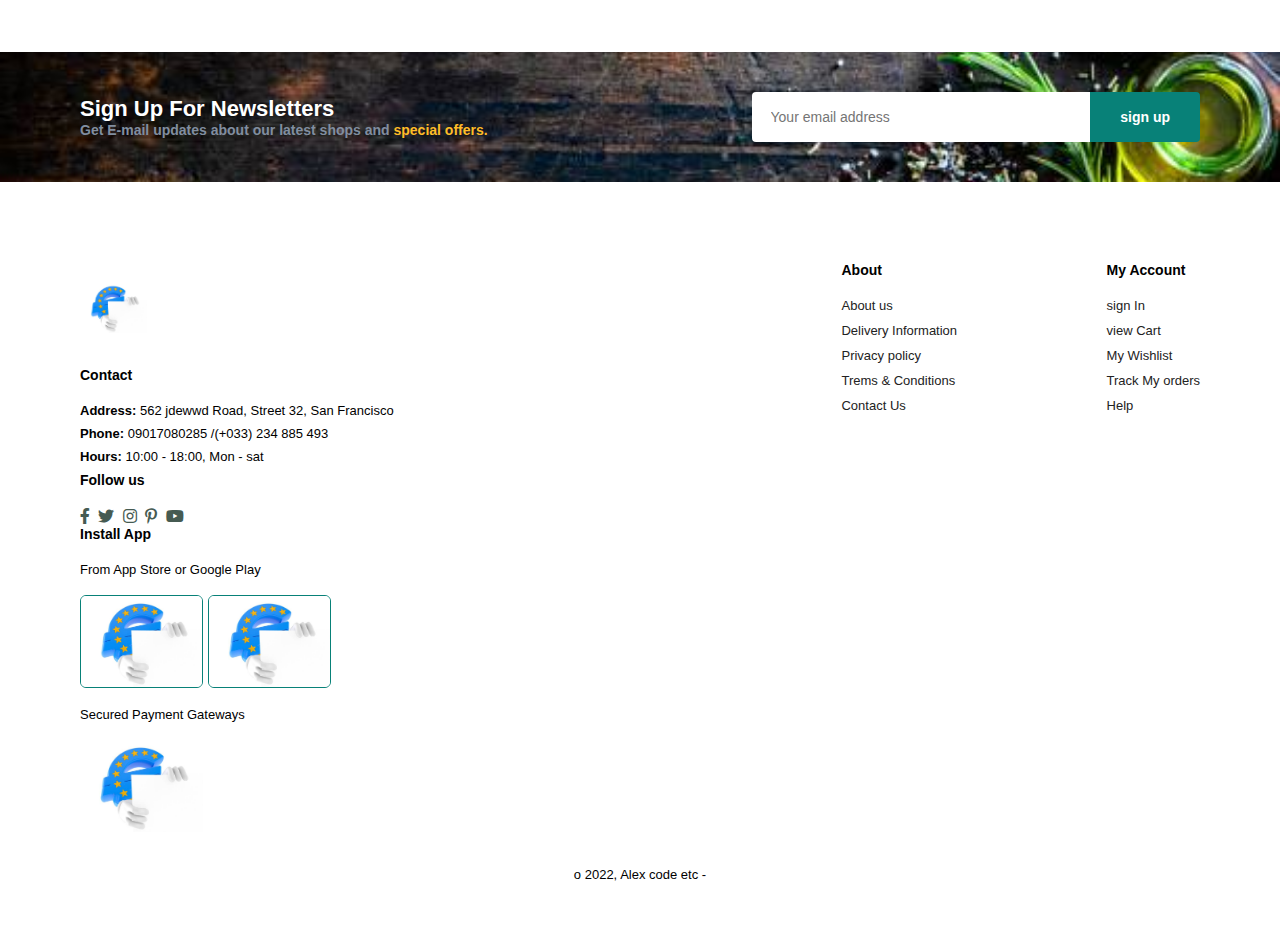
==== commit b6b32f99: "chris" ====
--- a/index.html
+++ b/index.html
@@ -38,10 +38,17 @@
 
     <section id="hero">
         <h4 style="font-size: 20px; padding-bottom: 15px; color:#088178;">Trade-in-offer</h4>
-        <h2 style="font-size: 46px; line-height: 54px;">Super value deals</h2>
+        <h2 style="font-size: 46px; line-height: 54px;">   <div class="bnc">
+            <h2>
+                <div class="typewrite">Super value deals!!!</div>
+            </h2>
+        </div></h2>
         <h1 style="font-size: 50px; line-height: 64px; color:#088178;">On all products</h1>
         <p style="color: #1a1a1a; margin: 15px 0 20px 0; color: #467b52;">Save more with coupons & up to 70% off!</p>
         <button>Shop Now</button>
+        <span class="type"></span>xsscs
+       
+        
 
     </section>
 
--- a/style.css
+++ b/style.css
@@ -308,6 +308,60 @@
     font-size: 28px;
     font-weight: 800;
 }
+
+/* CHANGER CHANGER */
+
+.nnv{
+    width: 50%;
+    height: 50vh;
+    overflow: hidden;
+    margin: auto;
+    border: 7px solid #C4a484;
+    border-radius: 2px;
+    margin-top: 25px;
+}
+
+.container{
+    width: 50%;
+    height: 70vh;
+    overflow: hidden;
+    position: relative;
+    width: 500%;
+    margin: 0;
+    animation: animate 25s infinite;
+    
+}
+
+.images{
+width: 20%;
+float: left;
+}
+.images img{
+    width: 100%;
+    height: 70vh;
+    background-size: cover;
+    background-position:center;
+    background-repeat: no-repeat;
+    float: left;
+}
+
+@keyframes animate {
+    0%{left:0%;}
+    10%{left:-100%;}
+    20%{left:-200%;}
+    30%{left:-300%;}
+    40%{left:-400%;}
+    50%{left:-300%;}
+    60%{left:-200%;}
+    70%{left:-100%;}
+    80%{left:0%;}
+    90%{left:-100%;}
+    100%{left:0%;} 
+}
+
+
+
+
 #sm-banner span{
     color: #fff;
     font-size: 14px;
@@ -378,6 +432,38 @@
     background-size: cover;
     background-color: #041e42;
     background-position: 20% 30%;
+}
+.bnc h1{
+    font-family: ;
+    font-size: 3rem;
+    color:yellow;
+}
+.typewrite{
+    position: relative;
+}
+.typewrite::after{
+    content: '|';
+    position: absolute;
+    right: 0;
+    color:black;
+    width: 100%;
+    height: 4rem;
+    margin-bottom: 15px;
+    background-color: rgb(255, 255, 255);
+    animation: typing 3s steps(17)  infinite,
+                line 1s infinite;
+}
+@keyframes typing{
+    to{
+        width: 0%;
+
+    }
+    
+}
+@keyframes line{
+    50%{
+        color: transparent;
+    }
 }
 #news-letter h4{
     font-size: 22px;
@@ -855,6 +941,10 @@
     padding: 80px;
     border: 1px solid #e1e1e1;
 }
+#navbar.active {
+    right: 0px;
+}
+
 
 
 
@@ -981,96 +1071,7 @@
 
 
 
-@media only screen and (max-width:456px) {
-    #hero button {
-      
-        width: 30%;
-    }
-    #feature .fe-box {
-        
-        margin: 4px 4px;
-    }
-    #feature {
-        justify-content: center;
-     
-    }
-    .section-p1 {
-        padding: 10px 10px;
-    }
-    #product h2 {
-    font-weight: 700;
-    justify-content: center;
-    font-size: 40px;
-    display: flex;
-}
-
-#product .pro {
-    min-width: 165px;
-    
-}
-#blog .blog-box {
-   
-    width: 106%;
-    padding-bottom: 90px;
-}
-#blog {
-    padding: 30px 30px 0 30px;
-}
-#about-head {
-    flex-direction: column;
-}
-  /* contact */
-
-  #contact-details {
-    display: flex;
-    flex-direction: column;
-    align-items: center;
-    justify-content: space-between;
-}
-
-#contact-details .details {
-    width: 100%;
-}
-#form-details {
-   
-    margin: 10px;
-    padding: 50px;
-}
-#form-details {
-    margin: 10px;
-    padding: 30px 10px;
-    flex-wrap: wrap;
-}
-#form-details form {
-    width: 100%;
-    display: flex;
-    flex-direction: column;
-    align-items: flex-start;
-}
-#cart table {
-    width: 10%;
-    border-collapse: collapse;
-    table-layout: fixed;
-    white-space: nowrap;
-}
-}
-
-
-
-
-
-
-
-
-
-
-
-
-
-
-
-
-@media (max-width:767px) {
+@media all and (max-width:456px) {
     #navbar {
         display: flex;
         flex-direction: column;
@@ -1091,6 +1092,160 @@
         right: 0px;
     }
     #navbar.nn{
+        right: 300px;
+    }
+    #navbar li{
+        margin-bottom: 25px;
+    }
+    #mobile{
+        display: flex;
+        align-items: center;
+    }
+    #mobile i{
+        color: #041e42;
+        font-size: 24px;
+        padding-left: 20px;
+    }
+    #close{
+        display: initial;
+        position: absolute;
+        top: 30px;
+        left: 30px;
+        color: red;
+        font-size: 24px;
+    }
+    #lg-bag{
+        display: none;
+    }
+    #hero button {
+      
+        width: 30%;
+    }
+    #feature .fe-box {
+        
+        margin: 4px 4px;
+    }
+    #feature {
+        justify-content: center;
+     
+    }
+    .section-p1 {
+        padding: 10px 10px;
+    }
+    #product h2 {
+    font-weight: 700;
+    justify-content: center;
+    font-size: 40px;
+    display: flex;
+}
+.small-img-group {
+    display: flow-root;
+}
+.logo {
+    width: 24%;
+}
+
+#product .pro {
+    min-width: 165px;
+    
+}
+#blog .blog-box {
+   
+    width: 106%;
+    padding-bottom: 90px;
+}
+#blog {
+    padding: 30px 30px 0 30px;
+}
+#about-head {
+    flex-direction: column;
+}
+  /* contact */
+
+  #contact-details {
+    display: flex;
+    flex-direction: column;
+    align-items: center;
+    justify-content: space-between;
+}
+
+#contact-details .details {
+    width: 100%;
+}
+#form-details {
+   
+    margin: 10px;
+    padding: 50px;
+}
+#form-details {
+    margin: 10px;
+    padding: 30px 10px;
+    flex-wrap: wrap;
+}
+#form-details form {
+    width: 100%;
+    display: flex;
+    flex-direction: column;
+    align-items: flex-start;
+}
+#cart table {
+    width: 10%;
+    border-collapse: collapse;
+    table-layout: fixed;
+    white-space: nowrap;
+}
+.container {
+    width: 10%;
+    height: 70vh;
+    overflow: hidden;
+    position: relative;
+    width: 500%;
+    margin: 0;
+    animation: animate 25s infinite;
+}
+.nnv {
+    width: 75%;
+    height: 30vh;
+}
+
+}
+
+
+
+
+
+
+
+
+
+
+
+
+
+
+
+
+/* @media (max-width:767px) {
+    #navbar {
+        display: flex;
+        flex-direction: column;
+        justify-content: center;
+        align-items: flex-start;
+        justify-content: flex-start;
+        top: 0;
+        position: fixed;
+        right: -300px;
+        height: 100vh;
+        width: 300px;
+        background-color: #E3E6F3;
+        box-shadow: 0 40px 60px rgba(0, 0, 0, 0.1);
+        padding: 80px 0 0 10px;
+        transition: 0.3s;
+    }
+    #navbar.active{
+        right: 0px;
+    }
+    #navbar.nn{
         right: -300px;
     }
     #navbar li{
@@ -1165,40 +1320,40 @@
     #news-letter .form {
         width: 70%;
     }
-}
-
-
-
-
-
-
-
-
-
-
-
-
-
-
-
-
-
-
-
-
-
-
-
-
-
-
-
-
-
-
-
-
-
-
-
-
+} */
+
+
+
+
+
+
+
+
+
+
+
+
+
+
+
+
+
+
+
+
+
+
+
+
+
+
+
+
+
+
+
+
+
+
+
+
